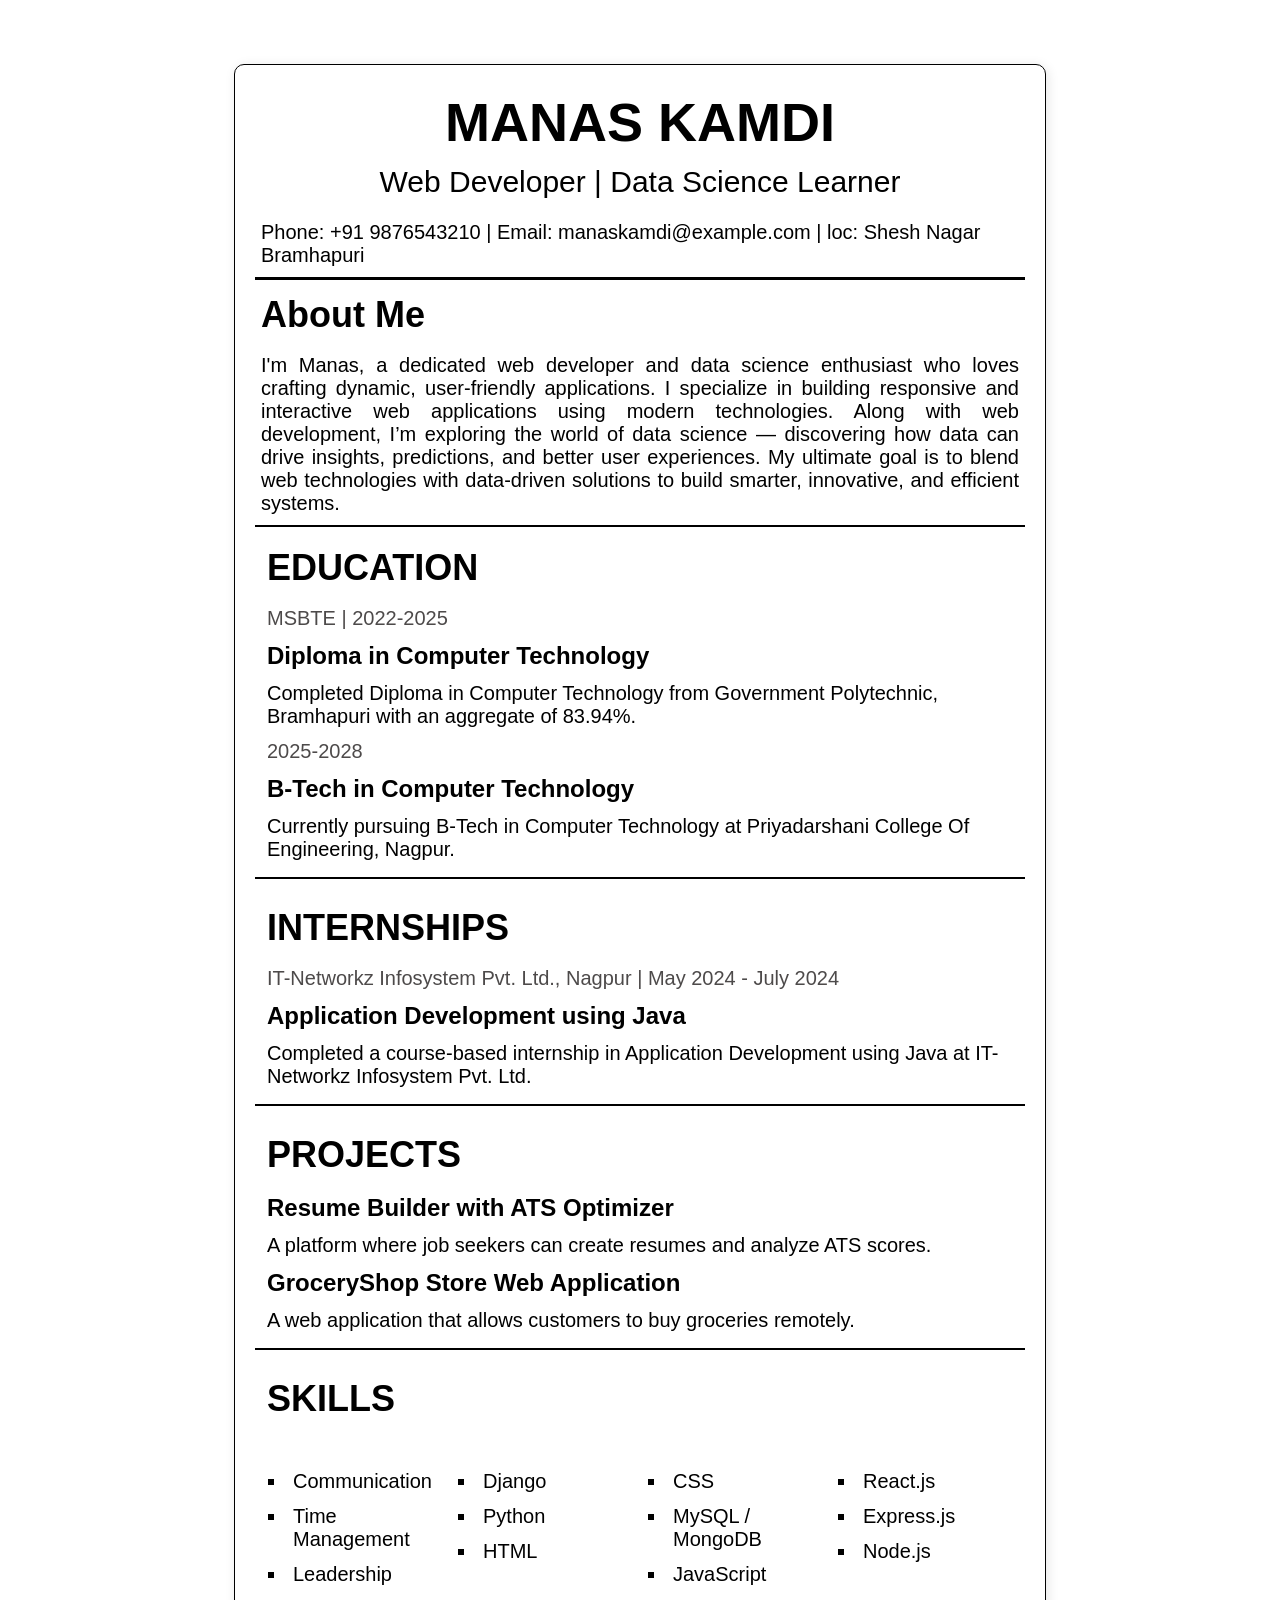
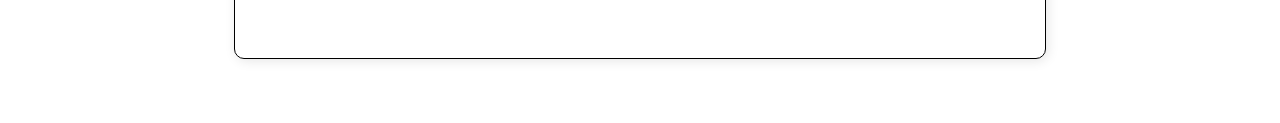
==== 4-resumetemplate.html @ b334eb94 "Initial commit" ====
<!doctype html>
<html lang="en">
<head>
  <meta charset="UTF-8" />
  <meta name="viewport" content="width=device-width, initial-scale=1.0" />
  <title>Resume Template</title>

  <style>
    * {
      box-sizing: border-box;
      padding: 6px;
    }

    body {
      padding: 30px 200px;
      font-family: Arial, sans-serif;
    }

    .body {
      margin: 20px;
      padding: 20px;
      border: 1px solid #000;
      border-radius: 10px;
      box-shadow: 2px 2px 12px rgba(0, 0, 0, 0.1);
    }

    .heading {
      text-align: center;
      font-size: 54px;
      font-weight: bold;
    }

    .sub-heading {
      text-align: center;
      font-size: 30px;
    }

    .other-info {
      display: flex;
      justify-content: center;
      gap: 80px;
      font-size: 20px;
      margin-top: 10px;
      border-bottom: 3px solid #000;
      padding-bottom: 10px;
    }

    .section-title {
      font-size: 36px;
      font-weight: bold;
      margin-top: 8px;
      margin-bottom: 6px;
    }

    .about-info {
      font-size: 20px;
      text-align: justify;
      border-bottom: 2px solid #000;
      padding-bottom: 10px;
    }

    .education-list,
    .Internship-list,
    .project-list {
      border-bottom: 2px solid #000;
      padding-bottom: 10px;
      margin-bottom: 8px;
    }

    .education-time,
    .internship-time {
      font-size: 20px;
      color: #4d4a4a;
    }

    .branch,
    .internship-role,
    .project-name {
      font-size: 24px;
      font-weight: bold;
    }

    .education-info,
    .internship-info,
    .project-info {
      font-size: 20px;
      padding-bottom: 6px;
    }

    .skills-list {
      margin-bottom: 8px;
    }

    .skills-info ul {
      list-style-type: square;
      column-count: 4;
      column-gap: 40px;
      padding-left: 20px;
      font-size: 20px;
    }
  </style>
</head>

<body>
  <div class="body">
    <div class="heading">MANAS KAMDI</div>
    <div class="sub-heading">Web Developer | Data Science Learner</div>

    <div class="other-info">
      Phone: +91 9876543210 | Email: manaskamdi@example.com | loc: Shesh Nagar Bramhapuri
    </div>

    <div class="section-title">About Me</div>
    <div class="about-info">
      I'm Manas, a dedicated web developer and data science enthusiast who loves
      crafting dynamic, user-friendly applications. I specialize in building
      responsive and interactive web applications using modern technologies.
      Along with web development, I’m exploring the world of data science —
      discovering how data can drive insights, predictions, and better user
      experiences. My ultimate goal is to blend web technologies with
      data-driven solutions to build smarter, innovative, and efficient systems.
    </div>

    <div class="education-list">
      <div class="section-title">EDUCATION</div>

      <div class="education-time">MSBTE | 2022-2025</div>
      <div class="branch">Diploma in Computer Technology</div>
      <div class="education-info">
        Completed Diploma in Computer Technology from Government Polytechnic,
        Bramhapuri with an aggregate of 83.94%.
      </div>

      <div class="education-time">2025-2028</div>
      <div class="branch">B-Tech in Computer Technology</div>
      <div class="education-info">
        Currently pursuing B-Tech in Computer Technology at Priyadarshani
        College Of Engineering, Nagpur.
      </div>
    </div>

    <div class="Internship-list">
      <div class="section-title">INTERNSHIPS</div>

      <div class="internship-time">
        IT-Networkz Infosystem Pvt. Ltd., Nagpur | May 2024 - July 2024
      </div>
      <div class="internship-role">Application Development using Java</div>
      <div class="internship-info">
        Completed a course-based internship in Application Development using
        Java at IT-Networkz Infosystem Pvt. Ltd.
      </div>
    </div>

    <div class="project-list">
      <div class="section-title">PROJECTS</div>

      <div class="project-name">Resume Builder with ATS Optimizer</div>
      <div class="project-info">
        A platform where job seekers can create resumes and analyze ATS scores.
      </div>

      <div class="project-name">GroceryShop Store Web Application</div>
      <div class="project-info">
        A web application that allows customers to buy groceries remotely.
      </div>
    </div>

    <div class="skills-list">
      <div class="section-title">SKILLS</div>
      <div class="skills-info">
        <ul>
          <li>Communication</li>
          <li>Time Management</li>
          <li>Leadership</li>
          <li>Django</li>
          <li>Python</li>
          <li>HTML</li>
          <li>CSS</li>
          <li>MySQL / MongoDB</li>
          <li>JavaScript</li>
          <li>React.js</li>
          <li>Express.js</li>
          <li>Node.js</li>
        </ul>
      </div>
    </div>
  </div>
</body>
</html>
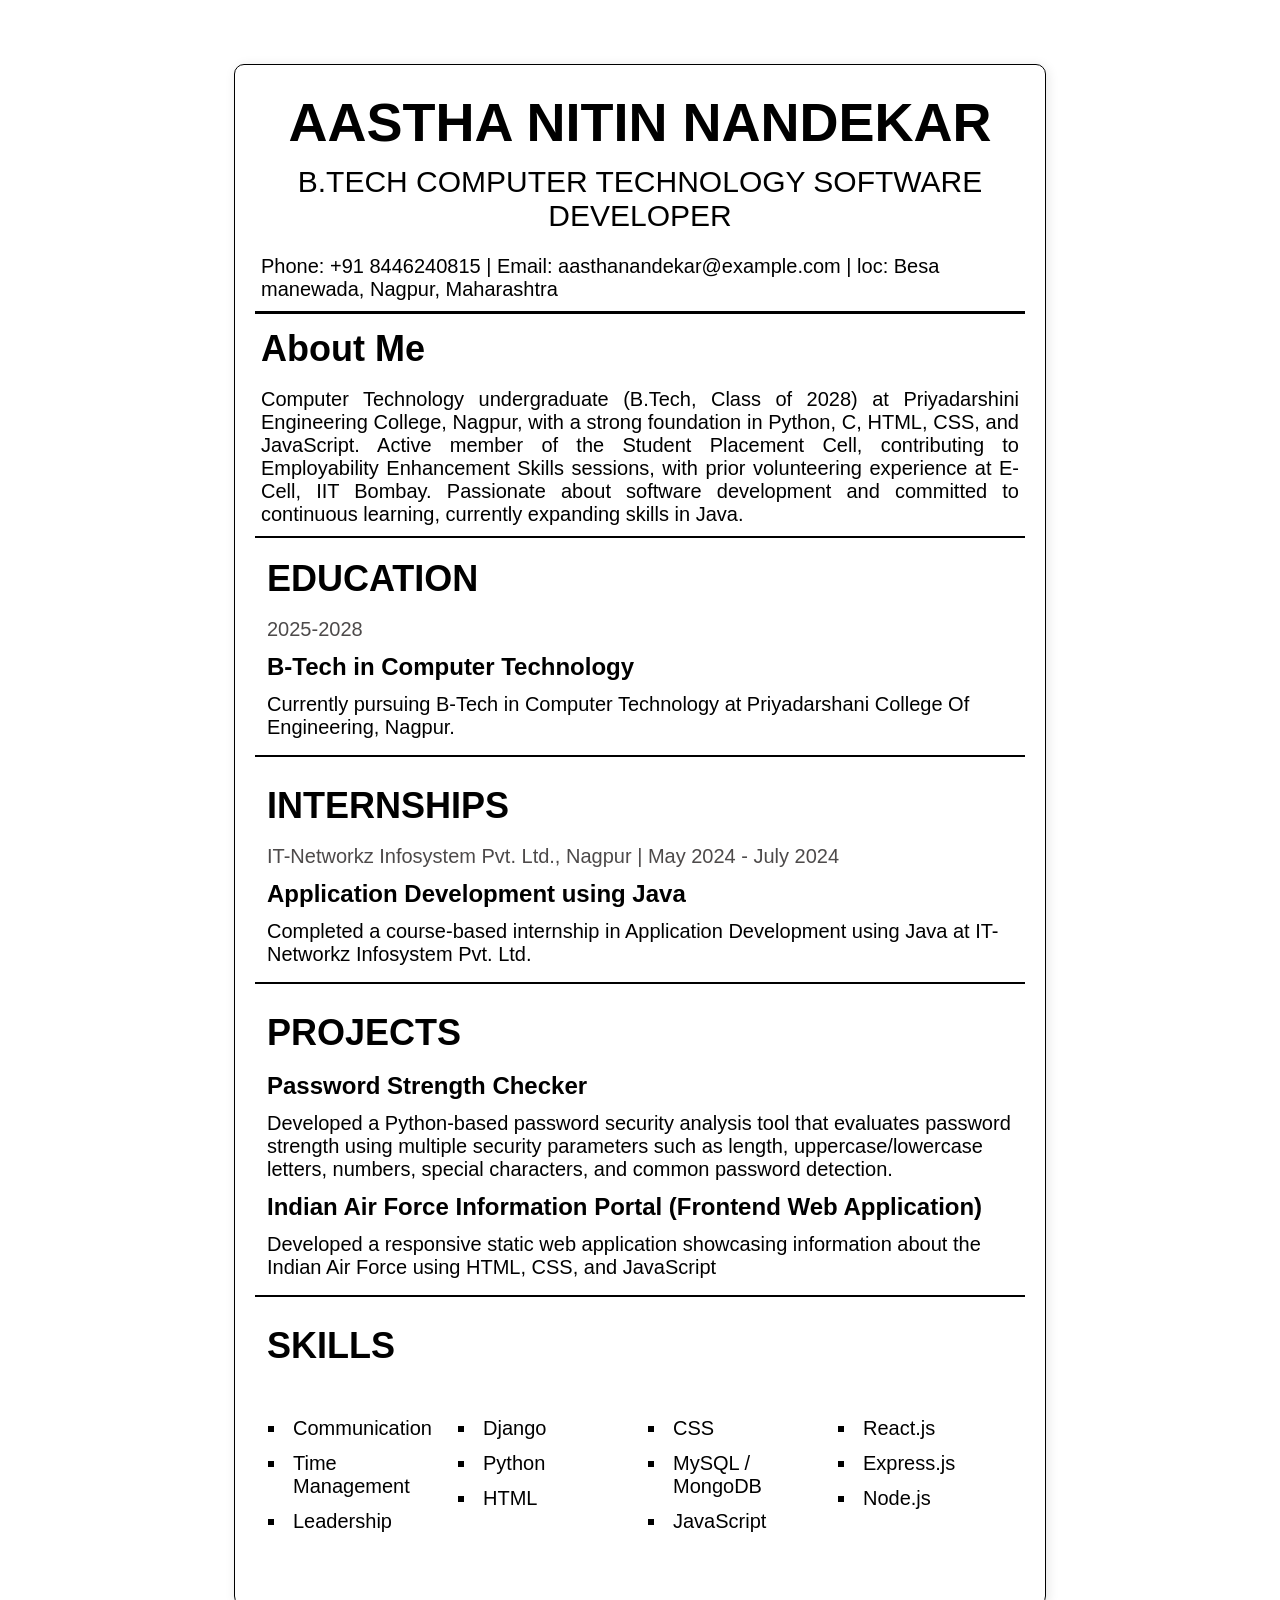
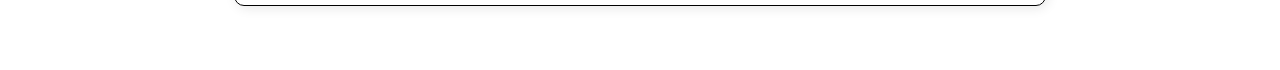
==== commit 319ed4d9: "Update resume template with new personal details" ====
--- a/4-resumetemplate.html
+++ b/4-resumetemplate.html
@@ -103,33 +103,26 @@
 
 <body>
   <div class="body">
-    <div class="heading">MANAS KAMDI</div>
-    <div class="sub-heading">Web Developer | Data Science Learner</div>
+    <div class="heading">AASTHA NITIN NANDEKAR</div>
+    <div class="sub-heading">B.TECH COMPUTER TECHNOLOGY SOFTWARE DEVELOPER</div>
 
     <div class="other-info">
-      Phone: +91 9876543210 | Email: manaskamdi@example.com | loc: Shesh Nagar Bramhapuri
+      Phone: +91 8446240815 | Email: aasthanandekar@example.com | loc: Besa manewada, Nagpur, Maharashtra
     </div>
 
     <div class="section-title">About Me</div>
     <div class="about-info">
-      I'm Manas, a dedicated web developer and data science enthusiast who loves
-      crafting dynamic, user-friendly applications. I specialize in building
-      responsive and interactive web applications using modern technologies.
-      Along with web development, I’m exploring the world of data science —
-      discovering how data can drive insights, predictions, and better user
-      experiences. My ultimate goal is to blend web technologies with
-      data-driven solutions to build smarter, innovative, and efficient systems.
+    Computer Technology undergraduate (B.Tech, Class of 2028) at Priyadarshini
+    Engineering College, Nagpur, with a strong foundation in Python, C, HTML, CSS,
+    and JavaScript. Active member of the Student Placement Cell, contributing to
+    Employability Enhancement Skills sessions, with prior volunteering experience
+    at E-Cell, IIT Bombay. Passionate about software development and committed
+    to continuous learning, currently expanding skills in Java.
     </div>
 
     <div class="education-list">
       <div class="section-title">EDUCATION</div>
 
-      <div class="education-time">MSBTE | 2022-2025</div>
-      <div class="branch">Diploma in Computer Technology</div>
-      <div class="education-info">
-        Completed Diploma in Computer Technology from Government Polytechnic,
-        Bramhapuri with an aggregate of 83.94%.
-      </div>
 
       <div class="education-time">2025-2028</div>
       <div class="branch">B-Tech in Computer Technology</div>
@@ -155,14 +148,19 @@
     <div class="project-list">
       <div class="section-title">PROJECTS</div>
 
-      <div class="project-name">Resume Builder with ATS Optimizer</div>
+      <div class="project-name">Password Strength Checker </div>
       <div class="project-info">
-        A platform where job seekers can create resumes and analyze ATS scores.
+       Developed a Python-based password security analysis tool that evaluates
+       password strength using multiple security parameters such as length,
+       uppercase/lowercase letters, numbers, special characters, and common
+       password detection. 
       </div>
 
-      <div class="project-name">GroceryShop Store Web Application</div>
+      <div class="project-name">Indian Air Force Information Portal
+                               (Frontend Web Application)</div>
       <div class="project-info">
-        A web application that allows customers to buy groceries remotely.
+       Developed a responsive static web application showcasing information
+       about the Indian Air Force using HTML, CSS, and JavaScript
       </div>
     </div>
 
